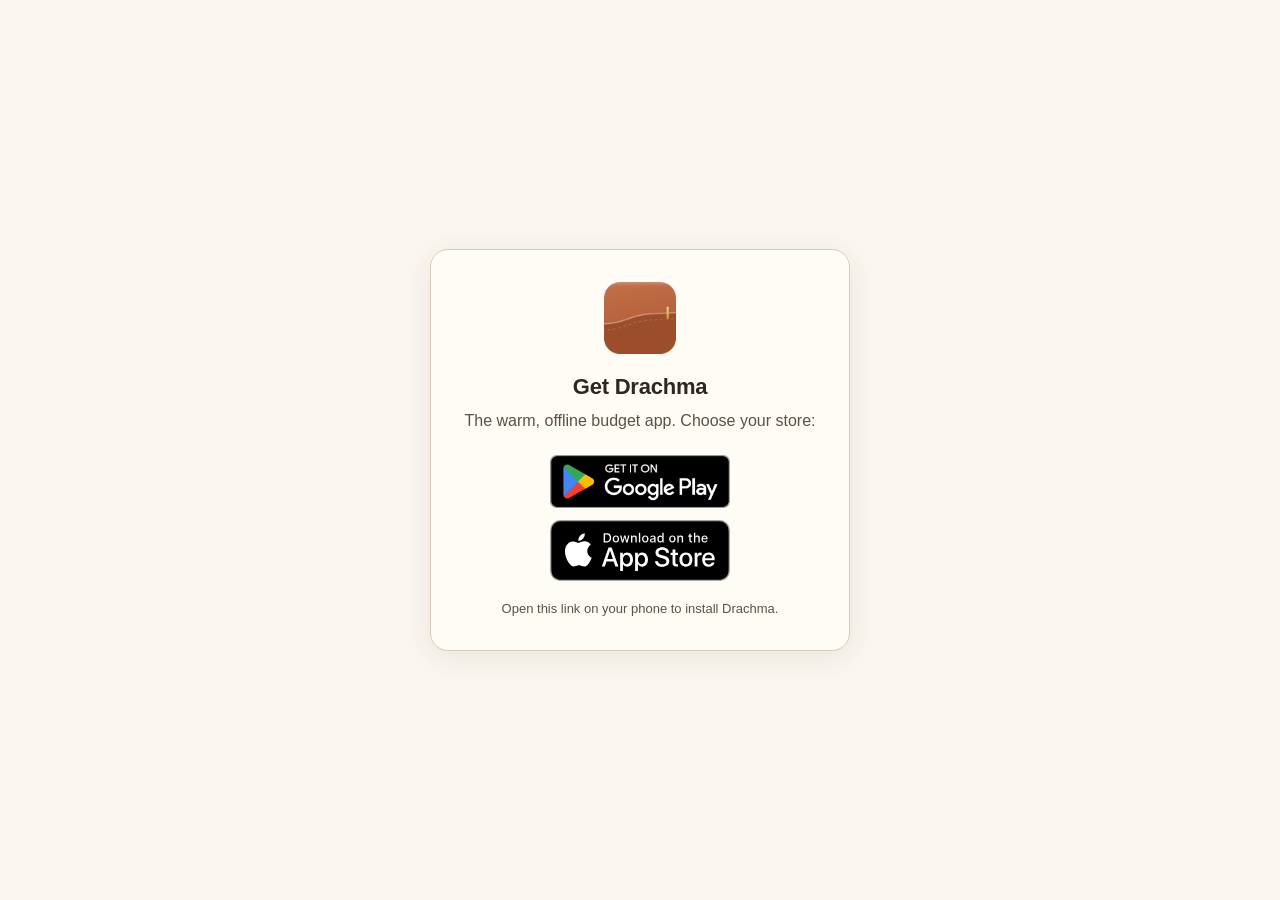
==== get/index.html @ 4b175eb4 "Add /get/ store smart-link and point the CTA buttons at it Mirrors the dodast /get/ interstitial: sn" ====
<!doctype html>
<html lang="en">
<head>
<meta charset="utf-8">
<meta name="viewport" content="width=device-width, initial-scale=1">
<meta name="robots" content="noindex">
<title>Get Drachma</title>
<meta name="theme-color" content="#FBF7F0">
<link rel="icon" href="../assets/favicon.svg" type="image/svg+xml">
<link rel="icon" href="../assets/icon-192.png" type="image/png" sizes="192x192">
<link rel="apple-touch-icon" href="../assets/apple-touch-icon.png">
<style>
  /* Hearth tokens — same palette as the rest of the site (see ../style.css).
     System font stack on purpose: this page redirects immediately, so it
     must not wait on the variable TTFs. */
  :root{
    --bg:#FBF7F0; --card:#FFFCF6; --fg:#2B2724; --muted:#5A5247;
    --border:#D8CDB8; --link:#A85632;
    --shadow:0 6px 30px rgba(43,39,36,.09);
  }
  @media (prefers-color-scheme: dark){
    :root:not([data-theme="light"]){
      --bg:#1C1814; --card:#241F19; --fg:#EFE7DA; --muted:#CFC4B2;
      --border:#4A4235; --link:#E8A583;
      --shadow:0 6px 30px rgba(0,0,0,.4);
    }
  }
  :root[data-theme="dark"]{
    --bg:#1C1814; --card:#241F19; --fg:#EFE7DA; --muted:#CFC4B2;
    --border:#4A4235; --link:#E8A583;
    --shadow:0 6px 30px rgba(0,0,0,.4);
  }
  :root[data-theme="oled"]{
    --bg:#000000; --card:#17130F; --fg:#EFE7DA; --muted:#CFC4B2;
    --border:#40382C; --link:#E8A583;
    --shadow:0 6px 30px rgba(0,0,0,.6);
  }
  *{box-sizing:border-box}
  html,body{margin:0}
  body{
    background:var(--bg); color:var(--fg);
    font:16px/1.5 -apple-system,BlinkMacSystemFont,"Segoe UI",Roboto,Helvetica,Arial,sans-serif;
    /* min-height, not height: a fixed height would centre-clip the card's top
       out of reach on short viewports (phone landscape). */
    min-height:100vh;
    display:flex; align-items:center; justify-content:center; padding:24px;
  }
  .card{
    background:var(--card); border:1px solid var(--border); border-radius:18px;
    max-width:420px; width:100%; padding:32px 26px; text-align:center;
    box-shadow:var(--shadow);
  }
  .logo{
    width:72px; height:72px; display:block; margin:0 auto 16px;
  }
  h1{font-size:22px;margin:0 0 6px;letter-spacing:-.01em}
  .lede{color:var(--muted);margin:0 0 22px}
  .badges{display:flex;flex-direction:column;align-items:center;gap:12px}
  .store-badge{display:inline-flex}
  .store-badge img{display:block;width:180px;max-width:100%;height:auto}
  .hint{margin-top:18px;font-size:13px;color:var(--muted)}
  .hint a{color:var(--link)}
</style>
<script>
  (function () {
    var t = null;
    try { t = new URLSearchParams(location.search).get("theme") || localStorage.getItem("drachma-theme"); } catch (e) {}
    /* Set the attribute even for "light": the dark @media block above keys off
       :not([data-theme="light"]), so an explicit light choice must be recorded
       or a dark OS would override it. */
    if (t) document.documentElement.setAttribute("data-theme", t);
  })();
</script>
</head>
<body>
<main class="card">
  <img class="logo" src="../assets/icon-192.png" alt="" width="72" height="72">
  <h1>Get Drachma</h1>
  <p class="lede">The warm, offline budget app. Choose your store:</p>

  <!-- Both badges are real markup so the page still works with JS off; the
       script below only re-orders them and appends the incoming query. -->
  <div class="badges" id="badges">
    <a class="store-badge" id="playBadge"
       href="https://play.google.com/store/apps/details?id=com.mkhakpaki.drachma.android"
       aria-label="Get it on Google Play">
      <img src="../assets/google-play-badge.png" alt="Get it on Google Play" width="180" height="54">
    </a>
    <a class="store-badge" id="appStoreBadge"
       href="https://apps.apple.com/app/id6801626534"
       aria-label="Download on the App Store">
      <img src="../assets/app-store-badge.svg" alt="Download on the App Store" width="180" height="60">
    </a>
  </div>

  <div class="hint" id="hint">Open this link on your phone to install Drachma.</div>
</main>
<script>
(function(){
  var badges = document.getElementById("badges");
  var playEl = document.getElementById("playBadge");
  var appStoreEl = document.getElementById("appStoreBadge");
  var hint = document.getElementById("hint");

  // Preserve ALL incoming query params verbatim on redirect. The base URLs come
  // from the markup, so the store links live in exactly one place.
  var rawQuery = location.search.replace(/^\?/, "");
  var PLAY_URL = playEl.href;            // already has ?id=…, so append with &
  var APP_STORE_URL = appStoreEl.href;
  var play = rawQuery ? PLAY_URL + "&" + rawQuery : PLAY_URL;
  var appStore = APP_STORE_URL + location.search;
  playEl.href = play;
  appStoreEl.href = appStore;

  var ua = navigator.userAgent || "";
  var isAndroid = /Android/i.test(ua);
  // iPadOS 13+ masquerades as Mac; treat touch-capable Macs as iPad.
  var isIOS = /iPhone|iPad|iPod/i.test(ua) || (/Macintosh/i.test(ua) && "ontouchend" in document);

  // Build the hint with DOM calls, never innerHTML — `url` carries whatever
  // query string the visitor arrived with.
  function setHint(text, url){
    hint.textContent = text + " ";
    var a = document.createElement("a");
    a.href = url;
    a.textContent = "Open manually";
    hint.appendChild(a);
  }

  if (isAndroid){
    setHint("Taking you to Google Play…", play);
    location.replace(play);
  } else if (isIOS){
    badges.insertBefore(appStoreEl, playEl);   // lead with the store they can use
    setHint("Taking you to the App Store…", appStore);
    location.replace(appStore);
  }
  // Desktop / everything else: leave the markup as served, redirect nowhere.
})();
</script>
</body>
</html>
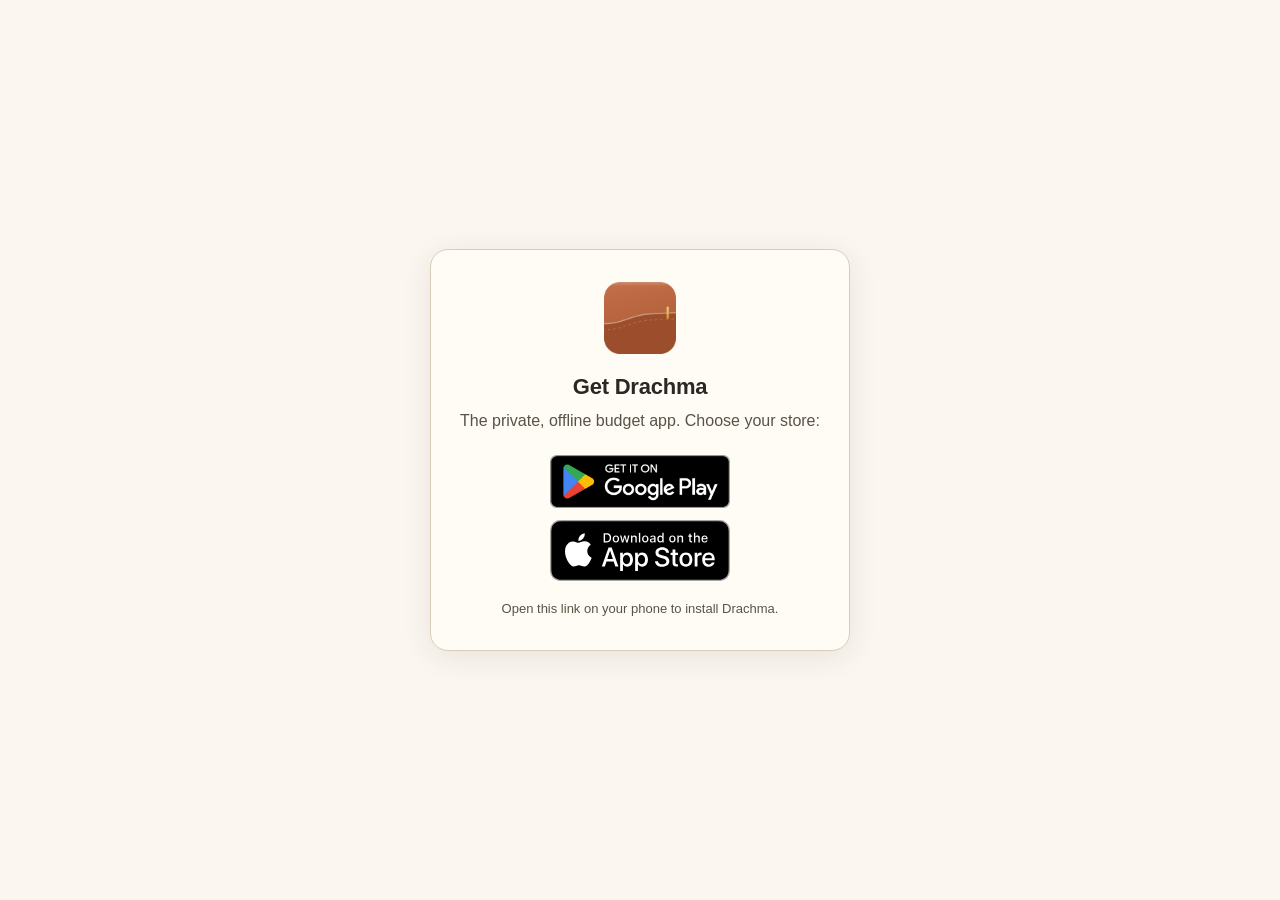
==== commit 14143b2f: "Site update for Drachma 1.7: subscriptions, installments, Plus, Turkish - Homepage: new "Subscriptio" ====
--- a/get/index.html
+++ b/get/index.html
@@ -10,7 +10,7 @@
 <link rel="icon" href="../assets/icon-192.png" type="image/png" sizes="192x192">
 <link rel="apple-touch-icon" href="../assets/apple-touch-icon.png">
 <style>
-  /* Hearth tokens — same palette as the rest of the site (see ../style.css).
+  /* Hearth tokens: same palette as the rest of the site (see ../style.css).
      System font stack on purpose: this page redirects immediately, so it
      must not wait on the variable TTFs. */
   :root{
@@ -75,8 +75,8 @@
 <body>
 <main class="card">
   <img class="logo" src="../assets/icon-192.png" alt="" width="72" height="72">
-  <h1>Get Drachma</h1>
-  <p class="lede">The warm, offline budget app. Choose your store:</p>
+  <h1 id="title">Get Drachma</h1>
+  <p class="lede" id="lede">The private, offline budget app. Choose your store:</p>
 
   <!-- Both badges are real markup so the page still works with JS off; the
        script below only re-orders them and appends the incoming query. -->
@@ -102,6 +102,25 @@
   var appStoreEl = document.getElementById("appStoreBadge");
   var hint = document.getElementById("hint");
 
+  // Same language rule as the rest of the site: a saved choice, else the device.
+  var lang = null;
+  try { lang = new URLSearchParams(location.search).get("lang") || localStorage.getItem("drachma-lang"); } catch (e) {}
+  if (!lang) lang = /^tr(-|$)/i.test((navigator.languages && navigator.languages[0]) || navigator.language || "") ? "tr" : "en";
+  var t = lang === "tr" ? {
+    title: "Drachma'yı edin", lede: "Verilerin sende kalan bütçe uygulaması. Mağazanı seç:",
+    hint: "Drachma'yı yüklemek için bu bağlantıyı telefonunda aç.", manual: "Elle aç",
+    play: "Google Play'e yönlendiriliyorsun…", appStore: "App Store'a yönlendiriliyorsun…"
+  } : {
+    manual: "Open manually", play: "Taking you to Google Play…", appStore: "Taking you to the App Store…"
+  };
+  if (lang === "tr") {
+    document.documentElement.lang = "tr";
+    document.title = t.title;
+    document.getElementById("title").textContent = t.title;
+    document.getElementById("lede").textContent = t.lede;
+    hint.textContent = t.hint;
+  }
+
   // Preserve ALL incoming query params verbatim on redirect. The base URLs come
   // from the markup, so the store links live in exactly one place.
   var rawQuery = location.search.replace(/^\?/, "");
@@ -117,22 +136,22 @@
   // iPadOS 13+ masquerades as Mac; treat touch-capable Macs as iPad.
   var isIOS = /iPhone|iPad|iPod/i.test(ua) || (/Macintosh/i.test(ua) && "ontouchend" in document);
 
-  // Build the hint with DOM calls, never innerHTML — `url` carries whatever
+  // Build the hint with DOM calls, never innerHTML; `url` carries whatever
   // query string the visitor arrived with.
   function setHint(text, url){
     hint.textContent = text + " ";
     var a = document.createElement("a");
     a.href = url;
-    a.textContent = "Open manually";
+    a.textContent = t.manual;
     hint.appendChild(a);
   }
 
   if (isAndroid){
-    setHint("Taking you to Google Play…", play);
+    setHint(t.play, play);
     location.replace(play);
   } else if (isIOS){
     badges.insertBefore(appStoreEl, playEl);   // lead with the store they can use
-    setHint("Taking you to the App Store…", appStore);
+    setHint(t.appStore, appStore);
     location.replace(appStore);
   }
   // Desktop / everything else: leave the markup as served, redirect nowhere.
